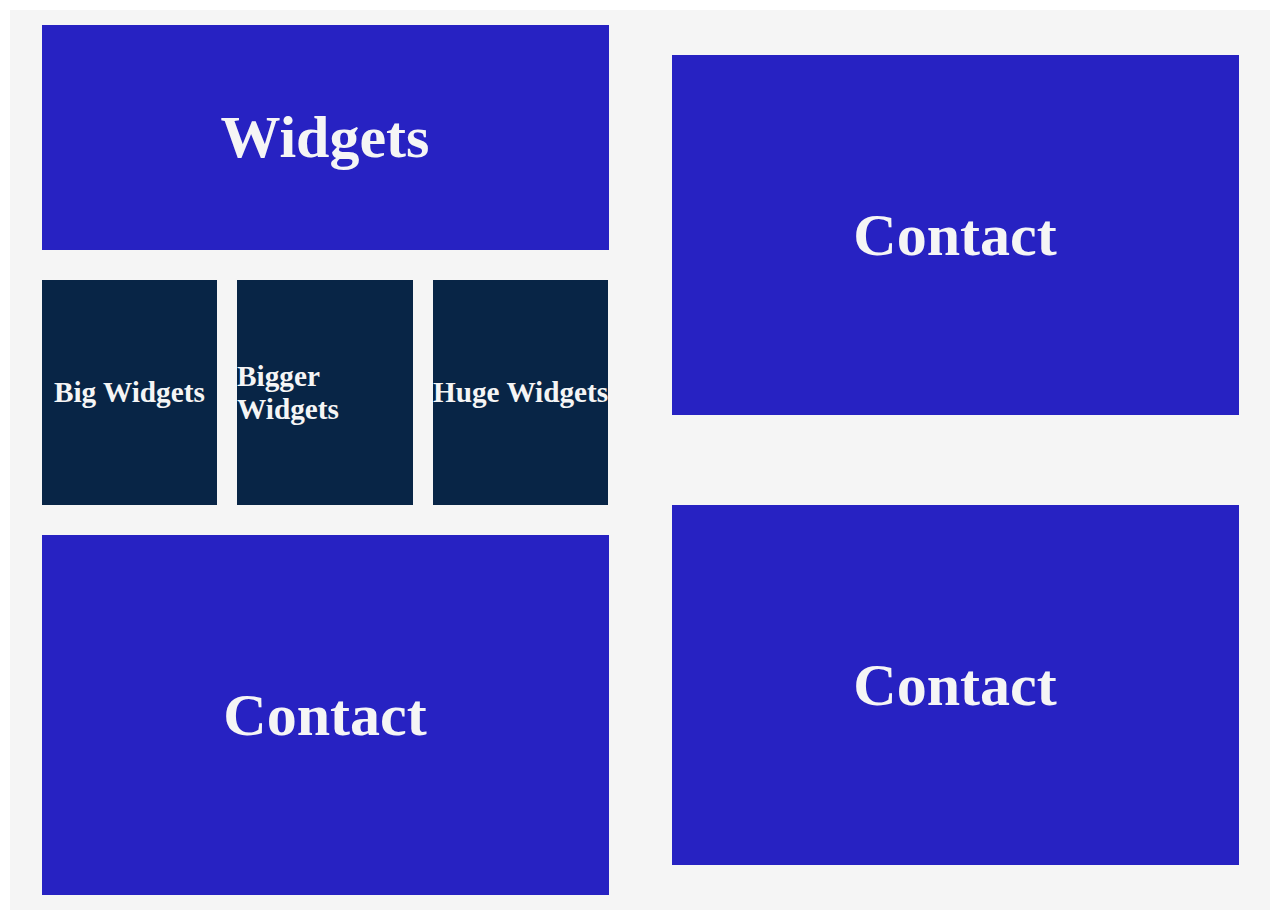
==== Lesson2/homework_1/index.html @ 1a43d781 "Initial commit" ====
<!doctype html>
<html>
<head>
    <meta charset="UTF-8">
    <meta name="viewport"
          content="width=device-width, user-scalable=no, initial-scale=1.0, maximum-scale=1.0, minimum-scale=1.0">
    <meta http-equiv="X-UA-Compatible" content="ie=edge">
    <title>Document</title>
    <link rel="stylesheet" href="styles/main.css">
</head>
<body>
<div class="wrap">
<div class="main1box">
    <h2>Widgets</h2>
</div>
<div class="main2box">
    <div class="box">
        <h3>Big Widgets</h3>
    </div>
    <div class="box">
        <h3>Bigger Widgets</h3>
    </div>
    <div class="box">
        <h3>Huge Widgets</h3>
    </div>
</div>
<div class="main3box">
    <h2>Contact</h2>
</div>
    <div class="main3box">
        <h2>Contact</h2>
    </div>
    <div class="main3box">
        <h2>Contact</h2>
    </div>
</div>
</body>
</html>
---- Lesson2/homework_1/styles/main.css ----
html{
    height: 100%;
}
body{
    margin: 10px;
    height: 100%;
    box-sizing: border-box;

}
.wrap{
    height: 100%;
    display: flex;
    flex-direction: column;
    align-items: center;
    justify-content: space-around;
    background: whitesmoke;
    flex-wrap: wrap;
}

h2 {
    font-size: 60px;
    color: whitesmoke;
}
.main1box{
    display: flex;
    height: 25%;
    width: 45%;
    background: #2722c2;
    justify-content: center;
    align-items: center;
}
.main2box{
    display: flex;
    height: 25%;
    width: 45%;

    justify-content: space-between;
}
.main3box{
    display: flex;
    height: 40%;
    width: 45%;

    background: #2722c2;
    justify-content: center;
    align-items: center;
}
.box {
    display: flex;
    height: 100%;
    width: 31%;
    background: #082546;
    font-size: 25px;
    color: whitesmoke;
    justify-content: center;
    align-items: center;
}

/*box-sizing: border-box;
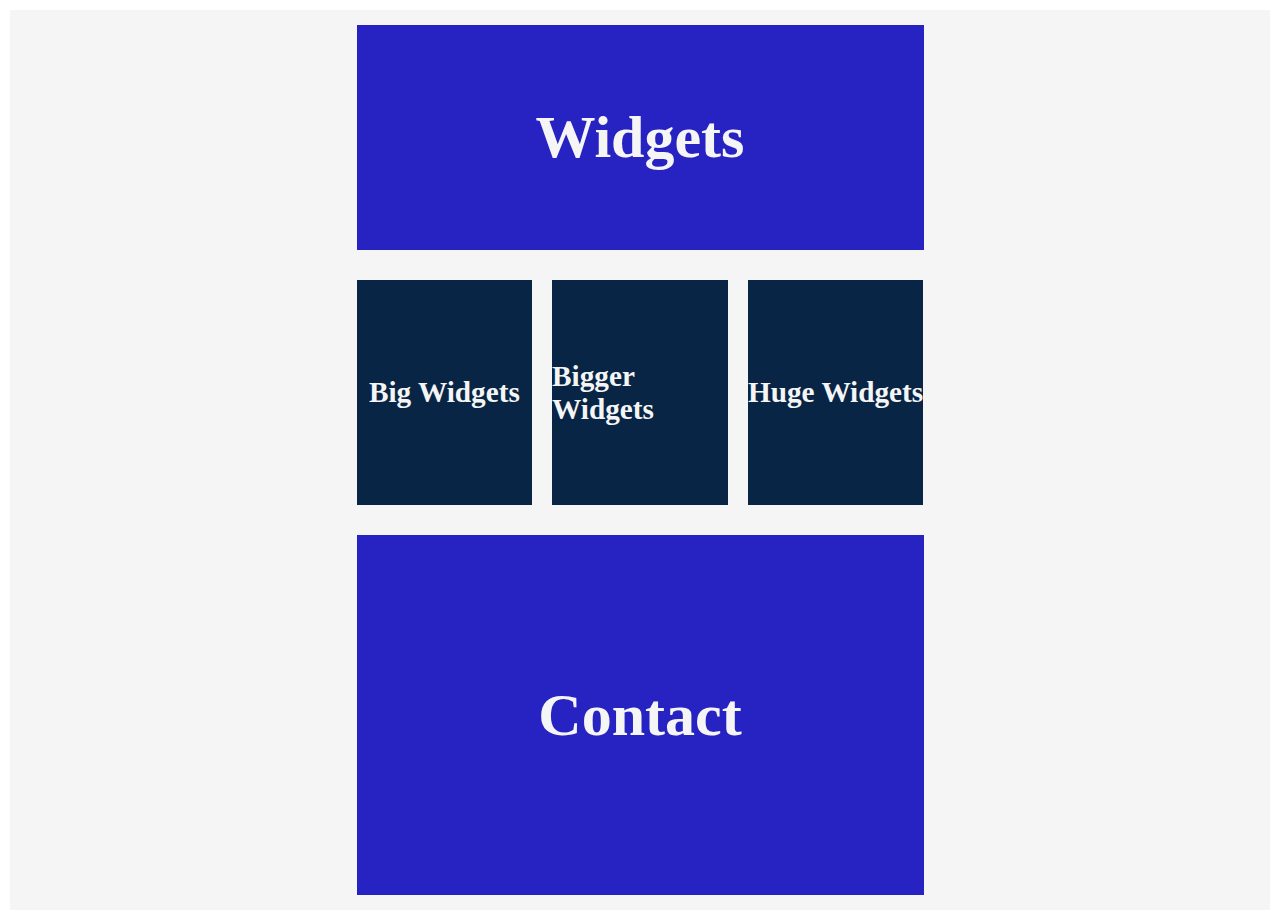
==== commit ceeb77d7: "changes to hw_1" ====
--- a/Lesson2/homework_1/index.html
+++ b/Lesson2/homework_1/index.html
@@ -25,14 +25,7 @@
     </div>
 </div>
 <div class="main3box">
-    <h2>Contact</h2>
-</div>
-    <div class="main3box">
-        <h2>Contact</h2>
-    </div>
-    <div class="main3box">
-        <h2>Contact</h2>
-    </div>
+    <h2>Contact</h2></div>
 </div>
 </body>
 </html>